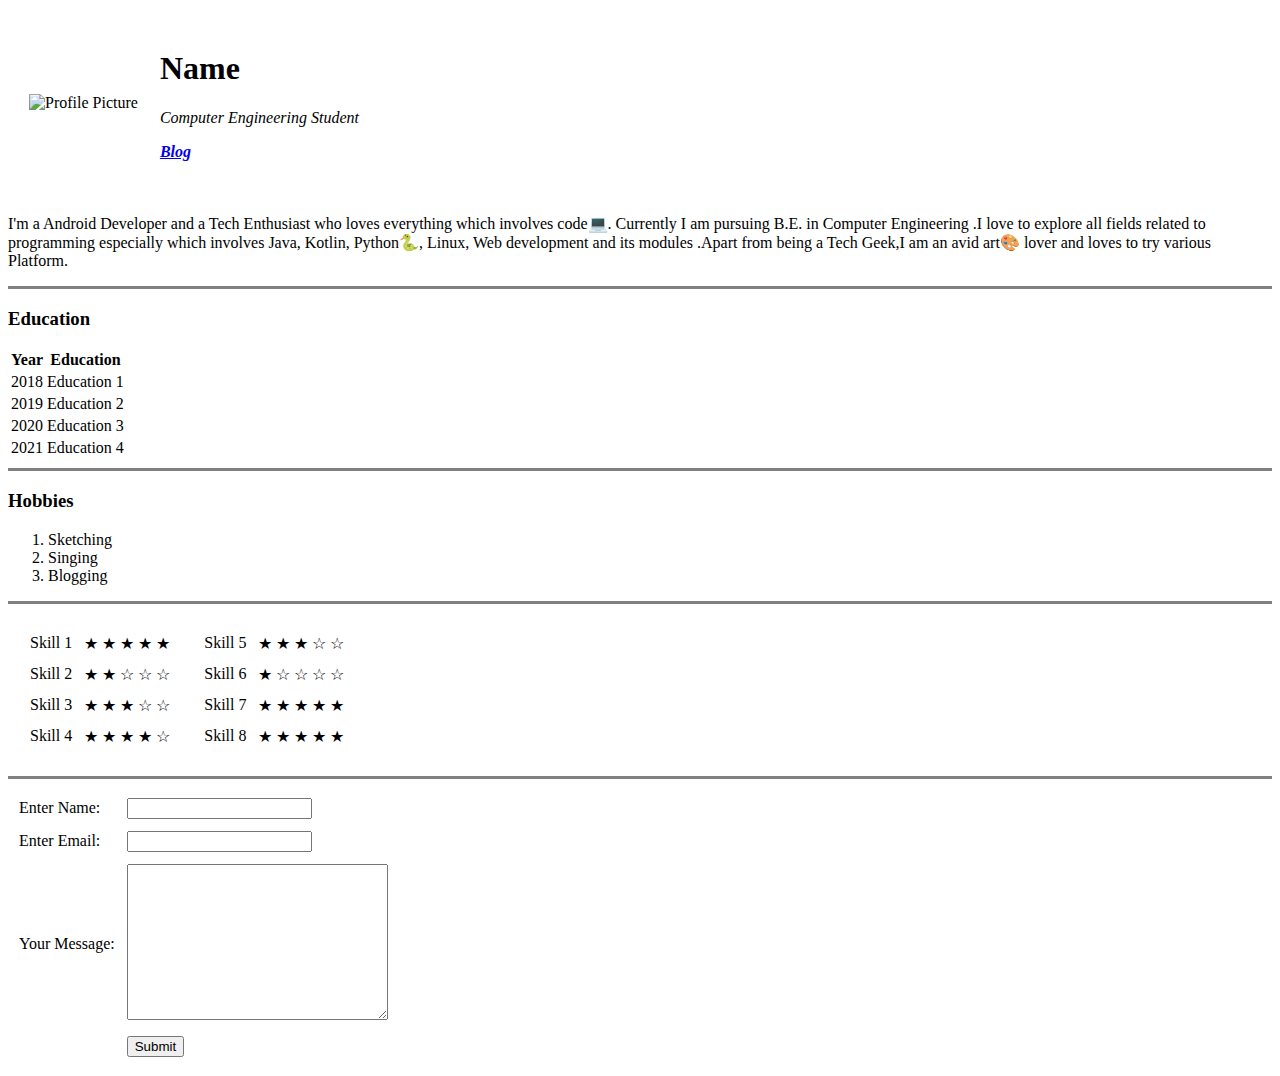
==== HTML - First Website/index.html @ c2198dfb "changelog: basic cv using html only" ====
<!DOCTYPE html>
<html lang="en">
  <head>
    <meta charset="UTF-8" />
    <meta http-equiv="X-UA-Compatible" content="IE=edge" />
    <meta name="viewport" content="width=device-width, initial-scale=1.0" />
    <title>Personal Website</title>
    <meta name="description" content="Portfolio" />
  </head>
  <body>
    <table cellspacing="20">
      <tr>
        <td>
          <img
            src="https://avatars.githubusercontent.com/u/68194471?v=4"
            width="200"
            alt="Profile Picture"
          />
        </td>
        <td>
          <h1>Name</h1>
          <p><em>Computer Engineering Student</em></p>
          <p>
            <em>
              <strong>
                <a href="https://animeshsagar.wordpress.com/"> Blog</a>
              </strong>
            </em>
          </p>
        </td>
      </tr>
    </table>

    <p>
      I'm a Android Developer and a Tech Enthusiast who loves everything which
      involves code💻. Currently I am pursuing B.E. in Computer Engineering .I
      love to explore all fields related to programming especially which
      involves Java, Kotlin, Python🐍, Linux, Web development and its modules
      .Apart from being a Tech Geek,I am an avid art🎨 lover and loves to try
      various Platform.
    </p>

    <hr size="3" noshade />

    <h3>Education</h3>
    <table>
      <thead>
        <tr>
          <th>Year</th>
          <th>Education</th>
        </tr>
      </thead>
      <tbody>
        <tr>
          <td>2018</td>
          <td>Education 1</td>
        </tr>
        <tr>
          <td>2019</td>
          <td>Education 2</td>
        </tr>
        <tr>
          <td>2020</td>
          <td>Education 3</td>
        </tr>
        <tr>
          <td>2021</td>
          <td>Education 4</td>
        </tr>
      </tbody>
    </table>

    <hr size="3" noshade />

    <h3>Hobbies</h3>
    <ol>
      <li>Sketching</li>
      <li>Singing</li>
      <li>Blogging</li>
    </ol>

    <hr size="3" noshade />

    <table cellspacing="10">
      <tbody>
        <tr>
          <td>
            <table cellspacing="10">
              <tbody>
                <tr>
                  <td>Skill 1</td>
                  <td>&#9733; &#9733; &#9733; &#9733; &#9733;</td>
                </tr>

                <tr>
                  <td>Skill 2</td>
                  <td>&#9733; &#9733; &#9734; &#9734; &#9734;</td>
                </tr>

                <tr>
                  <td>Skill 3</td>
                  <td>&#9733; &#9733; &#9733; &#9734; &#9734;</td>
                </tr>

                <tr>
                  <td>Skill 4</td>
                  <td>&#9733; &#9733; &#9733; &#9733; &#9734;</td>
                </tr>
              </tbody>
            </table>
          </td>
          <td>
            <table cellspacing="10">
              <tbody>
                <tr>
                  <td>Skill 5</td>
                  <td>&#9733; &#9733; &#9733; &#9734; &#9734;</td>
                </tr>

                <tr>
                  <td>Skill 6</td>
                  <td>&#9733; &#9734; &#9734; &#9734; &#9734;</td>
                </tr>

                <tr>
                  <td>Skill 7</td>
                  <td>&#9733; &#9733; &#9733; &#9733; &#9733;</td>
                </tr>

                <tr>
                  <td>Skill 8</td>
                  <td>&#9733; &#9733; &#9733; &#9733; &#9733;</td>
                </tr>
              </tbody>
            </table>
          </td>
        </tr>
      </tbody>
    </table>

    <hr size="3" noshade />

    <form action="mailto:xyz@gmail.com" method="POST" enctype="text/plain">
      <table cellspacing="10">
        <tbody>
          <tr>
            <td><label for="nameinput">Enter Name: </label></td>
            <td><input id="nameinput" type="text" name="Name" /></td>
          </tr>

          <tr>
            <td><label for="passwordinput">Enter Email: </label></td>
            <td><input id="passwordinput" type="email" name="Email" /></td>
          </tr>

          <tr>
            <td><label for="messageInput">Your Message: </label></td>
            <td>
              <textarea
                name="Message"
                id="messageInput"
                cols="30"
                rows="10"
              ></textarea>
            </td>
          </tr>

          <tr>
            <td></td>
            <td><input type="submit" /></td>
          </tr>
        </tbody>
      </table>
    </form>
  </body>
</html>
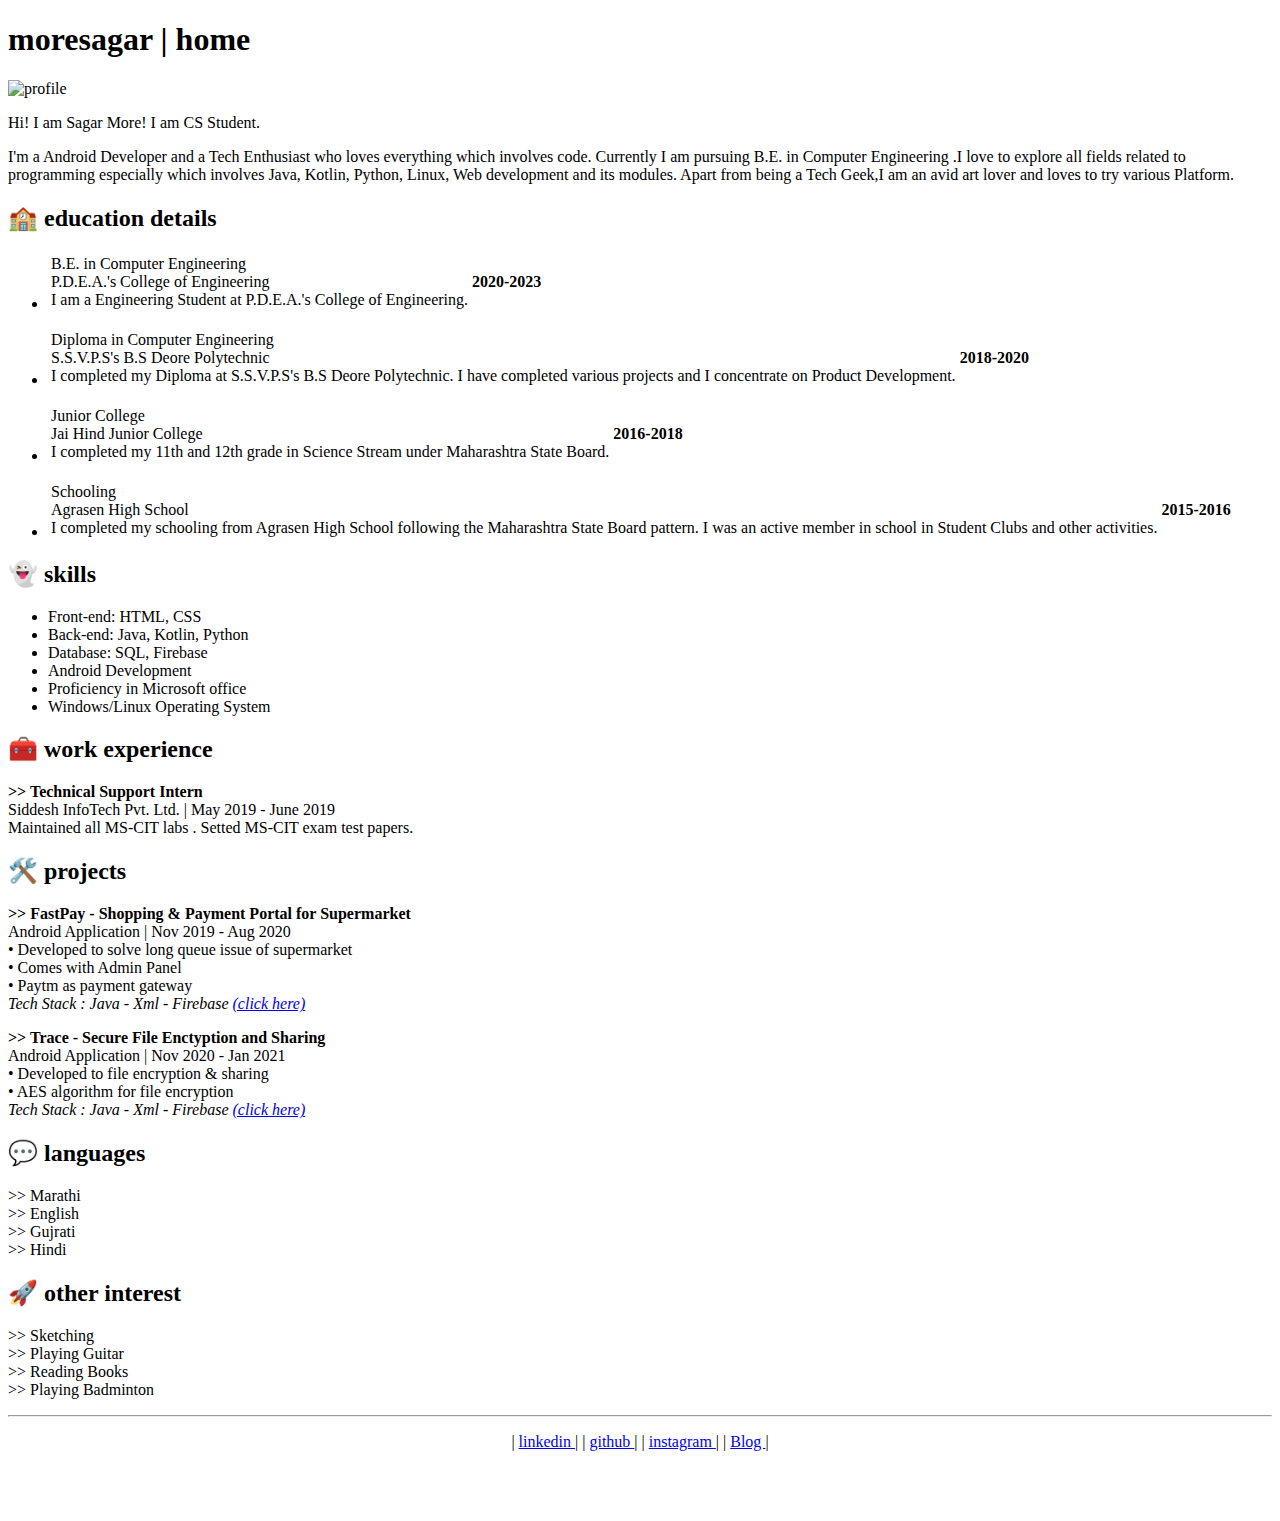
==== commit 714f1a25: "changelog: completed" ====
--- a/HTML - First Website/index.html
+++ b/HTML - First Website/index.html
@@ -1,176 +1,361 @@
 <!DOCTYPE html>
 <html lang="en">
-  <head>
-    <meta charset="UTF-8" />
-    <meta http-equiv="X-UA-Compatible" content="IE=edge" />
-    <meta name="viewport" content="width=device-width, initial-scale=1.0" />
-    <title>Personal Website</title>
-    <meta name="description" content="Portfolio" />
-  </head>
-  <body>
-    <table cellspacing="20">
-      <tr>
-        <td>
-          <img
-            src="https://avatars.githubusercontent.com/u/68194471?v=4"
-            width="200"
-            alt="Profile Picture"
-          />
-        </td>
-        <td>
-          <h1>Name</h1>
-          <p><em>Computer Engineering Student</em></p>
-          <p>
-            <em>
-              <strong>
-                <a href="https://animeshsagar.wordpress.com/"> Blog</a>
-              </strong>
-            </em>
-          </p>
-        </td>
-      </tr>
-    </table>
-
-    <p>
-      I'm a Android Developer and a Tech Enthusiast who loves everything which
-      involves code💻. Currently I am pursuing B.E. in Computer Engineering .I
-      love to explore all fields related to programming especially which
-      involves Java, Kotlin, Python🐍, Linux, Web development and its modules
-      .Apart from being a Tech Geek,I am an avid art🎨 lover and loves to try
-      various Platform.
-    </p>
-
-    <hr size="3" noshade />
-
-    <h3>Education</h3>
-    <table>
-      <thead>
-        <tr>
-          <th>Year</th>
-          <th>Education</th>
-        </tr>
-      </thead>
-      <tbody>
-        <tr>
-          <td>2018</td>
-          <td>Education 1</td>
-        </tr>
-        <tr>
-          <td>2019</td>
-          <td>Education 2</td>
-        </tr>
-        <tr>
-          <td>2020</td>
-          <td>Education 3</td>
-        </tr>
-        <tr>
-          <td>2021</td>
-          <td>Education 4</td>
-        </tr>
-      </tbody>
-    </table>
-
-    <hr size="3" noshade />
-
-    <h3>Hobbies</h3>
-    <ol>
-      <li>Sketching</li>
-      <li>Singing</li>
-      <li>Blogging</li>
-    </ol>
-
-    <hr size="3" noshade />
-
-    <table cellspacing="10">
-      <tbody>
-        <tr>
-          <td>
-            <table cellspacing="10">
-              <tbody>
-                <tr>
-                  <td>Skill 1</td>
-                  <td>&#9733; &#9733; &#9733; &#9733; &#9733;</td>
-                </tr>
-
-                <tr>
-                  <td>Skill 2</td>
-                  <td>&#9733; &#9733; &#9734; &#9734; &#9734;</td>
-                </tr>
-
-                <tr>
-                  <td>Skill 3</td>
-                  <td>&#9733; &#9733; &#9733; &#9734; &#9734;</td>
-                </tr>
-
-                <tr>
-                  <td>Skill 4</td>
-                  <td>&#9733; &#9733; &#9733; &#9733; &#9734;</td>
-                </tr>
-              </tbody>
-            </table>
-          </td>
-          <td>
-            <table cellspacing="10">
-              <tbody>
-                <tr>
-                  <td>Skill 5</td>
-                  <td>&#9733; &#9733; &#9733; &#9734; &#9734;</td>
-                </tr>
-
-                <tr>
-                  <td>Skill 6</td>
-                  <td>&#9733; &#9734; &#9734; &#9734; &#9734;</td>
-                </tr>
-
-                <tr>
-                  <td>Skill 7</td>
-                  <td>&#9733; &#9733; &#9733; &#9733; &#9733;</td>
-                </tr>
-
-                <tr>
-                  <td>Skill 8</td>
-                  <td>&#9733; &#9733; &#9733; &#9733; &#9733;</td>
-                </tr>
-              </tbody>
-            </table>
-          </td>
-        </tr>
-      </tbody>
-    </table>
-
-    <hr size="3" noshade />
-
-    <form action="mailto:xyz@gmail.com" method="POST" enctype="text/plain">
-      <table cellspacing="10">
-        <tbody>
-          <tr>
-            <td><label for="nameinput">Enter Name: </label></td>
-            <td><input id="nameinput" type="text" name="Name" /></td>
-          </tr>
-
-          <tr>
-            <td><label for="passwordinput">Enter Email: </label></td>
-            <td><input id="passwordinput" type="email" name="Email" /></td>
-          </tr>
-
-          <tr>
-            <td><label for="messageInput">Your Message: </label></td>
-            <td>
-              <textarea
-                name="Message"
-                id="messageInput"
-                cols="30"
-                rows="10"
-              ></textarea>
-            </td>
-          </tr>
-
-          <tr>
-            <td></td>
-            <td><input type="submit" /></td>
-          </tr>
-        </tbody>
-      </table>
-    </form>
-  </body>
-</html>
+
+    <head>
+        <meta charset="UTF-8" />
+        <style>
+            @font-face {
+                font-family: Montserrat;
+                font-style: normal;
+                font-display: swap;
+                font-weight: 100;
+                src: local("Montserrat Thin "), local("Montserrat-Thin"), url(static/montserrat-latin-100-50d279861fb3cbfed809eae6ed8b9ac9.woff2) format("woff2"), url(static/montserrat-latin-100-5e334eff013f12fbb8ed72c2a253f119.woff) format("woff")
+            }
+
+            @font-face {
+                font-family: Montserrat;
+                font-style: italic;
+                font-display: swap;
+                font-weight: 100;
+                src: local("Montserrat Thin italic"), local("Montserrat-Thinitalic"), url(static/montserrat-latin-100italic-8c0705336558194799a8729840d7ed9d.woff2) format("woff2"), url(static/montserrat-latin-100italic-03e19243272affe738654a157625ec26.woff) format("woff")
+            }
+
+            @font-face {
+                font-family: Montserrat;
+                font-style: normal;
+                font-display: swap;
+                font-weight: 200;
+                src: local("Montserrat Extra Light "), local("Montserrat-Extra Light"), url(static/montserrat-latin-200-4343d3d91a9446226e7a8bbb024111ad.woff2) format("woff2"), url(static/montserrat-latin-200-f2022ecd65a0703ec3edcb7641709a75.woff) format("woff")
+            }
+
+            @font-face {
+                font-family: Montserrat;
+                font-style: italic;
+                font-display: swap;
+                font-weight: 200;
+                src: local("Montserrat Extra Light italic"), local("Montserrat-Extra Lightitalic"), url(static/montserrat-latin-200italic-116c4c4b14ef76b0555da09854512022.woff2) format("woff2"), url(static/montserrat-latin-200italic-89614a6008fc5c60739012463d0ee7e6.woff) format("woff")
+            }
+
+            @font-face {
+                font-family: Montserrat;
+                font-style: normal;
+                font-display: swap;
+                font-weight: 300;
+                src: local("Montserrat Light "), local("Montserrat-Light"), url(static/montserrat-latin-300-d2ad295b60682a6537c358e06ea80c61.woff2) format("woff2"), url(static/montserrat-latin-300-3a371ee0d175f5c2b15ce1d6b981dc4e.woff) format("woff")
+            }
+
+            @font-face {
+                font-family: Montserrat;
+                font-style: italic;
+                font-display: swap;
+                font-weight: 300;
+                src: local("Montserrat Light italic"), local("Montserrat-Lightitalic"), url(static/montserrat-latin-300italic-f6b6bf2431003f8142e800f9df157989.woff2) format("woff2"), url(static/montserrat-latin-300italic-16521668f5f238098329cdd7d27c391e.woff) format("woff")
+            }
+
+            @font-face {
+                font-family: Montserrat;
+                font-style: normal;
+                font-display: swap;
+                font-weight: 400;
+                src: local("Montserrat Regular "), local("Montserrat-Regular"), url(static/montserrat-latin-400-240a84447b78da0920fcb07e378f2c5f.woff2) format("woff2"), url(static/montserrat-latin-400-b20cc131034316b1c85d0498fb9ed5c5.woff) format("woff")
+            }
+
+            @font-face {
+                font-family: Montserrat;
+                font-style: italic;
+                font-display: swap;
+                font-weight: 400;
+                src: local("Montserrat Regular italic"), local("Montserrat-Regularitalic"), url(static/montserrat-latin-400italic-86172bb829de6be08b92512096b6aca6.woff2) format("woff2"), url(static/montserrat-latin-400italic-9405e78785a55cf0e4ea7669d4616ea9.woff) format("woff")
+            }
+
+            @font-face {
+                font-family: Montserrat;
+                font-style: normal;
+                font-display: swap;
+                font-weight: 500;
+                src: local("Montserrat Medium "), local("Montserrat-Medium"), url(static/montserrat-latin-500-fb8d6b71dbe8d9294be43082936f649e.woff2) format("woff2"), url(static/montserrat-latin-500-50825d47af7ae47e055018eb689c6c99.woff) format("woff")
+            }
+
+            @font-face {
+                font-family: Montserrat;
+                font-style: italic;
+                font-display: swap;
+                font-weight: 500;
+                src: local("Montserrat Medium italic"), local("Montserrat-Mediumitalic"), url(static/montserrat-latin-500italic-c0a555a4f8e997385a3eebbd4da0b9ee.woff2) format("woff2"), url(static/montserrat-latin-500italic-635de59c4be86285b1f70068c95b9816.woff) format("woff")
+            }
+
+            @font-face {
+                font-family: Montserrat;
+                font-style: normal;
+                font-display: swap;
+                font-weight: 600;
+                src: local("Montserrat SemiBold "), local("Montserrat-SemiBold"), url(static/montserrat-latin-600-d5615136a08cfee70deb4be1ee1651df.woff2) format("woff2"), url(static/montserrat-latin-600-f300da4fb4fe00e23915f62b2c643681.woff) format("woff")
+            }
+
+            @font-face {
+                font-family: Montserrat;
+                font-style: italic;
+                font-display: swap;
+                font-weight: 600;
+                src: local("Montserrat SemiBold italic"), local("Montserrat-SemiBolditalic"), url(static/montserrat-latin-600italic-10f29d139edacde92df63374c5672568.woff2) format("woff2"), url(static/montserrat-latin-600italic-2bc37d86a4ba12ce526c4af904a9946e.woff) format("woff")
+            }
+
+            @font-face {
+                font-family: Montserrat;
+                font-style: normal;
+                font-display: swap;
+                font-weight: 700;
+                src: local("Montserrat Bold "), local("Montserrat-Bold"), url(static/montserrat-latin-700-7d77e1f03eefc452dab14d7f89080083.woff2) format("woff2"), url(static/montserrat-latin-700-81826529772e52f0f14a4c73c2f2c7f1.woff) format("woff")
+            }
+
+            @font-face {
+                font-family: Montserrat;
+                font-style: italic;
+                font-display: swap;
+                font-weight: 700;
+                src: local("Montserrat Bold italic"), local("Montserrat-Bolditalic"), url(static/montserrat-latin-700italic-1dd2b53f1567a29e0505de9b27c4352c.woff2) format("woff2"), url(static/montserrat-latin-700italic-c162d257f5e9f9b108a96a604cfb2132.woff) format("woff")
+            }
+
+            @font-face {
+                font-family: Montserrat;
+                font-style: normal;
+                font-display: swap;
+                font-weight: 800;
+                src: local("Montserrat ExtraBold "), local("Montserrat-ExtraBold"), url(static/montserrat-latin-800-d4e7bf86bbd8e5f43ca73fa831218648.woff2) format("woff2"), url(static/montserrat-latin-800-895aadbff357be35ac8dd107c7975ee7.woff) format("woff")
+            }
+
+            @font-face {
+                font-family: Montserrat;
+                font-style: italic;
+                font-display: swap;
+                font-weight: 800;
+                src: local("Montserrat ExtraBold italic"), local("Montserrat-ExtraBolditalic"), url(static/montserrat-latin-800italic-fc0cbe442f7b3733c91e982e825c4daa.woff2) format("woff2"), url(static/montserrat-latin-800italic-b3362875067300abedb7a8fb97903258.woff) format("woff")
+            }
+
+            @font-face {
+                font-family: Montserrat;
+                font-style: normal;
+                font-display: swap;
+                font-weight: 900;
+                src: local("Montserrat Black "), local("Montserrat-Black"), url(static/montserrat-latin-900-c8bdd772c0d1347720ff7e3fb72719f3.woff2) format("woff2"), url(static/montserrat-latin-900-1b99ef78e627dd9bbd0ca4b5c0789547.woff) format("woff")
+            }
+
+            @font-face {
+                font-family: Montserrat;
+                font-style: italic;
+                font-display: swap;
+                font-weight: 900;
+                src: local("Montserrat Black italic"), local("Montserrat-Blackitalic"), url(static/montserrat-latin-900italic-cb72c1f90f66c124fb897a75bec64c78.woff2) format("woff2"), url(static/montserrat-latin-900italic-b78bb9f8ecec6c5a924c873f1818095f.woff) format("woff")
+            }
+
+            @font-face {
+                font-family: Merriweather;
+                font-style: normal;
+                font-display: swap;
+                font-weight: 300;
+                src: local("Merriweather Light "), local("Merriweather-Light"), url(static/merriweather-latin-300-f015f1e9a46a3b9db4fd64564dacece4.woff2) format("woff2"), url(static/merriweather-latin-300-92dfe81b725c342d31d962da975c07a6.woff) format("woff")
+            }
+
+            @font-face {
+                font-family: Merriweather;
+                font-style: italic;
+                font-display: swap;
+                font-weight: 300;
+                src: local("Merriweather Light italic"), local("Merriweather-Lightitalic"), url(static/merriweather-latin-300italic-7fd86b32accf2df4403d1d4fa3a81502.woff2) format("woff2"), url(static/merriweather-latin-300italic-878b76f59d5ba58dd1652dc8d2a0f4f9.woff) format("woff")
+            }
+
+            @font-face {
+                font-family: Merriweather;
+                font-style: normal;
+                font-display: swap;
+                font-weight: 400;
+                src: local("Merriweather Regular "), local("Merriweather-Regular"), url(static/merriweather-latin-400-12dbf4c00ae43698f278b099e4b0ec9e.woff2) format("woff2"), url(static/merriweather-latin-400-1fffad22b085a877995812dbf1d9ac08.woff) format("woff")
+            }
+
+            @font-face {
+                font-family: Merriweather;
+                font-style: italic;
+                font-display: swap;
+                font-weight: 400;
+                src: local("Merriweather Regular italic"), local("Merriweather-Regularitalic"), url(static/merriweather-latin-400italic-1e0d3e8121d88969bfb153c8f174b758.woff2) format("woff2"), url(static/merriweather-latin-400italic-de18d4c4e8e808a7248a185f866ff094.woff) format("woff")
+            }
+
+            @font-face {
+                font-family: Merriweather;
+                font-style: normal;
+                font-display: swap;
+                font-weight: 700;
+                src: local("Merriweather Bold "), local("Merriweather-Bold"), url(static/merriweather-latin-700-dc8fec81a125fc63856587e6683da73b.woff2) format("woff2"), url(static/merriweather-latin-700-d7d2ed8e58f303392cc3fc00ba3a9186.woff) format("woff")
+            }
+
+            @font-face {
+                font-family: Merriweather;
+                font-style: italic;
+                font-display: swap;
+                font-weight: 700;
+                src: local("Merriweather Bold italic"), local("Merriweather-Bolditalic"), url(static/merriweather-latin-700italic-b7b7e5da4d7be8c12bd5a6c809edc8fc.woff2) format("woff2"), url(static/merriweather-latin-700italic-6210a5fc1c54ca85a5d82aa85d7a9b5c.woff) format("woff")
+            }
+
+            @font-face {
+                font-family: Merriweather;
+                font-style: normal;
+                font-display: swap;
+                font-weight: 900;
+                src: local("Merriweather Black "), local("Merriweather-Black"), url(static/merriweather-latin-900-43f870d543dd89fbeb66d417c0d97276.woff2) format("woff2"), url(static/merriweather-latin-900-8f3806df74937c7b8b53f24ae1e725d1.woff) format("woff")
+            }
+
+            @font-face {
+                font-family: Merriweather;
+                font-style: italic;
+                font-display: swap;
+                font-weight: 900;
+                src: local("Merriweather Black italic"), local("Merriweather-Blackitalic"), url(static/merriweather-latin-900italic-168c1ab28ed0e4e7d654334def288bc1.woff2) format("woff2"), url(static/merriweather-latin-900italic-ae7778f01871e35ee142ef207b313b34.woff) format("woff")
+            }
+        </style>
+        <meta http-equiv="X-UA-Compatible" content="IE=edge" />
+        <link rel="shortcut icon" href="images/profile.png" />
+        <meta name="viewport" content="width=device-width, initial-scale=1.0" />
+        <meta name="theme-color" content="#663399" />
+        <title data-react-helmet="true">home | moresagar.com</title>
+        <meta data-react-helmet="true" name="description" content="android developer" />
+        <meta data-react-helmet="true" property="og:title" content="home" />
+        <meta data-react-helmet="true" property="og:description" content="android developer" />
+        <meta data-react-helmet="true" property="og:type" content="website" />
+        <meta data-react-helmet="true" name="keywords"
+            content="moresagar, sagarmore , portfolio, android, java, kotlin" />
+        <link rel="stylesheet" href="css/styles.css" />
+    </head>
+
+    <body>
+        <div style="outline:none" tabindex="-1" role="group">
+            <div id="skeleton">
+                <h1>moresagar | home</h1>
+                <img src="images/profile.png" width="20%" alt="profile">
+                <p>Hi! I am Sagar More! I am CS Student.</p>
+                <p> I'm a Android Developer and a Tech Enthusiast who loves everything which involves code. Currently I
+                    am pursuing B.E. in Computer Engineering .I love to explore all fields related to programming
+                    especially which involves Java, Kotlin, Python, Linux, Web development and its modules. Apart from
+                    being a Tech Geek,I am an avid art lover and loves to try various Platform. </p>
+                <h2>🏫 education details</h2>
+                <ul>
+                    <li>
+                        <p>
+                        <table>
+                            <tr>
+                                <td id="education"> B.E. in Computer Engineering <div id="clg"> P.D.E.A.'s College of
+                                        Engineering </div>
+                                    <div id="clg-about"> I am a Engineering Student at P.D.E.A.'s College of
+                                        Engineering. </div>
+                                </td>
+                                <td id="year-label">
+                                    <strong>2020-2023</strong>
+                                </td>
+                            </tr>
+                        </table>
+                        </p>
+                    </li>
+                    <li>
+                        <p>
+                        <table>
+                            <tr>
+                                <td id="education"> Diploma in Computer Engineering <div id="clg"> S.S.V.P.S's B.S Deore
+                                        Polytechnic </div>
+                                    <div id="clg-about"> I completed my Diploma at S.S.V.P.S's B.S Deore Polytechnic. I
+                                        have completed various projects and I concentrate on Product Development. </div>
+                                </td>
+                                <td id="year-label">
+                                    <strong>2018-2020</strong>
+                                </td>
+                            </tr>
+                        </table>
+                        </p>
+                    </li>
+                    <li>
+                        <p>
+                        <table>
+                            <tr>
+                                <td id="education"> Junior College <div id="clg"> Jai Hind Junior College </div>
+                                    <div id="clg-about"> I completed my 11th and 12th grade in Science Stream under
+                                        Maharashtra State Board. </div>
+                                </td>
+                                <td id="year-label">
+                                    <strong>2016-2018</strong>
+                                </td>
+                            </tr>
+                        </table>
+                        </p>
+                    </li>
+                    <li>
+                        <p>
+                        <table>
+                            <tr>
+                                <td id="education"> Schooling <div id="clg"> Agrasen High School </div>
+                                    <div id="clg-about"> I completed my schooling from Agrasen High School following the
+                                        Maharashtra State Board pattern. I was an active member in school in Student
+                                        Clubs and other activities. </div>
+                                </td>
+                                <td id="year-label">
+                                    <strong>2015-2016</strong>
+                                </td>
+                            </tr>
+                        </table>
+                        </p>
+                    </li>
+                </ul>
+                <h2>👻 skills</h2>
+                <p>
+                <ul>
+                    <li>Front-end: HTML, CSS</li>
+                    <li>Back-end: Java, Kotlin, Python</li>
+                    <li>Database: SQL, Firebase</li>
+                    <li>Android Development</li>
+                    <li>Proficiency in Microsoft office</li>
+                    <li>Windows/Linux Operating System</li>
+                </ul>
+                </p>
+                <h2>🧰 work experience</h2>
+                <p><strong>>> Technical Support Intern</strong>
+                    <br> Siddesh InfoTech Pvt. Ltd. | May 2019 - June 2019 <br> Maintained all MS-CIT labs . Setted
+                    MS-CIT exam test papers.
+                </p>
+                <h2>🛠️ projects</h2>
+                <p>
+                    <strong>>> FastPay - Shopping & Payment Portal for Supermarket</strong>
+                    <br> Android Application | Nov 2019 - Aug 2020 <br> &bull; Developed to solve long queue issue of
+                    supermarket <br> &bull; Comes with Admin Panel <br> &bull; Paytm as payment gateway <br>
+                    <em>Tech Stack : Java - Xml - Firebase <a target="_blank"
+                            href="https://github.com/animsh/FastPay">(click here)</a></em>
+                </p>
+                <p>
+                    <strong>>> Trace - Secure File Enctyption and Sharing</strong>
+                    <br> Android Application | Nov 2020 - Jan 2021 <br> &bull; Developed to file encryption & sharing
+                    <br> &bull; AES algorithm for file encryption <br>
+                    <em>Tech Stack : Java - Xml - Firebase <a target="_blank"
+                            href="https://github.com/animsh/Trace">(click here)</a></em>
+                </p>
+                <h2>💬 languages</h2>
+                <p> >> Marathi <br> >> English <br> >> Gujrati <br> >> Hindi </p>
+                <h2>🚀 other interest</h2>
+                <p> >> Sketching <br> >> Playing Guitar <br> >> Reading Books <br> >> Playing Badminton </p>
+            </div>
+        </div>
+    </body>
+    <footer id="skeleton">
+        <hr />
+        <div>
+            <p>
+            <div style="margin-bottom:4.375rem;">
+                <div>
+                    <p style="text-align: center;">
+                        <span> | <a target="_blank" href="https://www.linkedin.com/in/animshmore/">linkedin </a> |
+                        </span>
+                        <span> | <a target="_blank" href="https://github.com/animsh">github </a> | </span>
+                        <span> | <a target="_blank" href="https://www.instagram.com/__animesh7__/">instagram </a> |
+                        </span>
+                        <span> | <a target="_blank" href="https://animeshsagar.wordpress.com/">Blog </a> | </span>
+                    </p>
+                </div>
+            </div>
+    </footer>
+
+</html>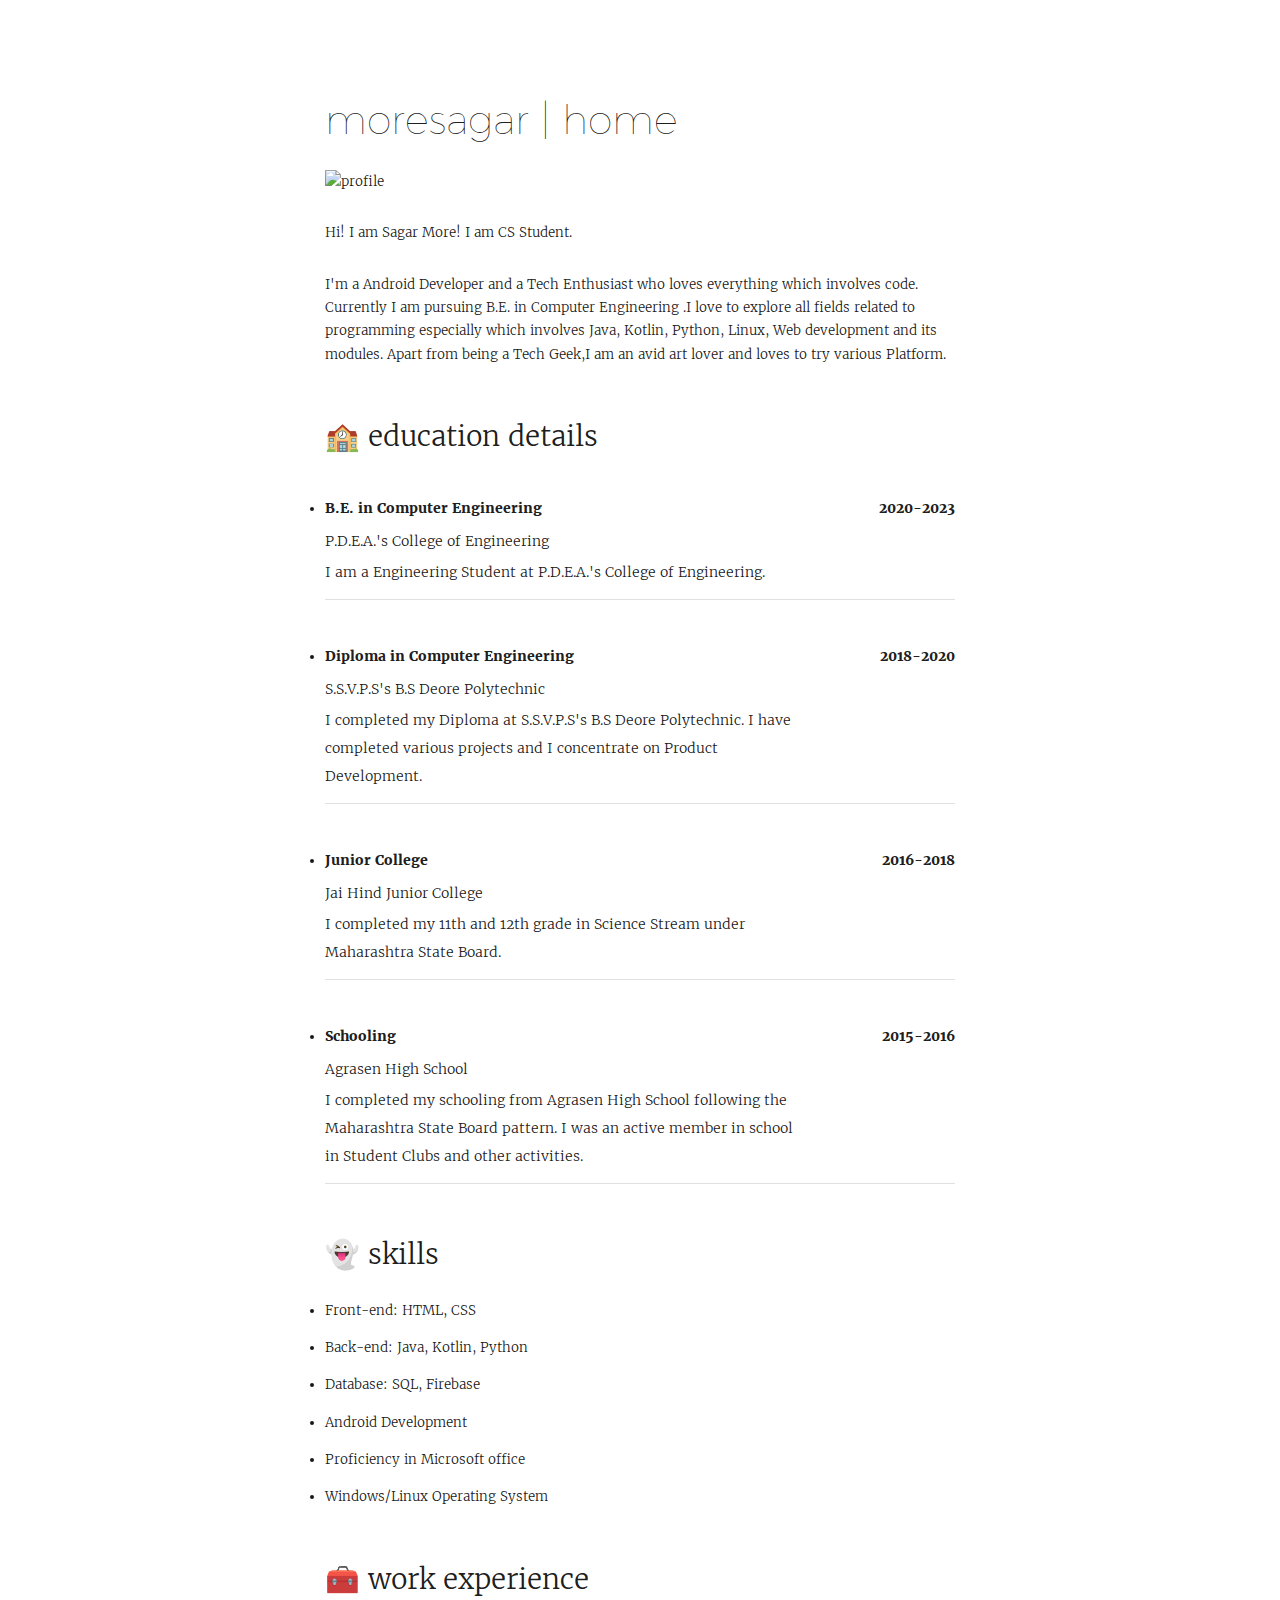
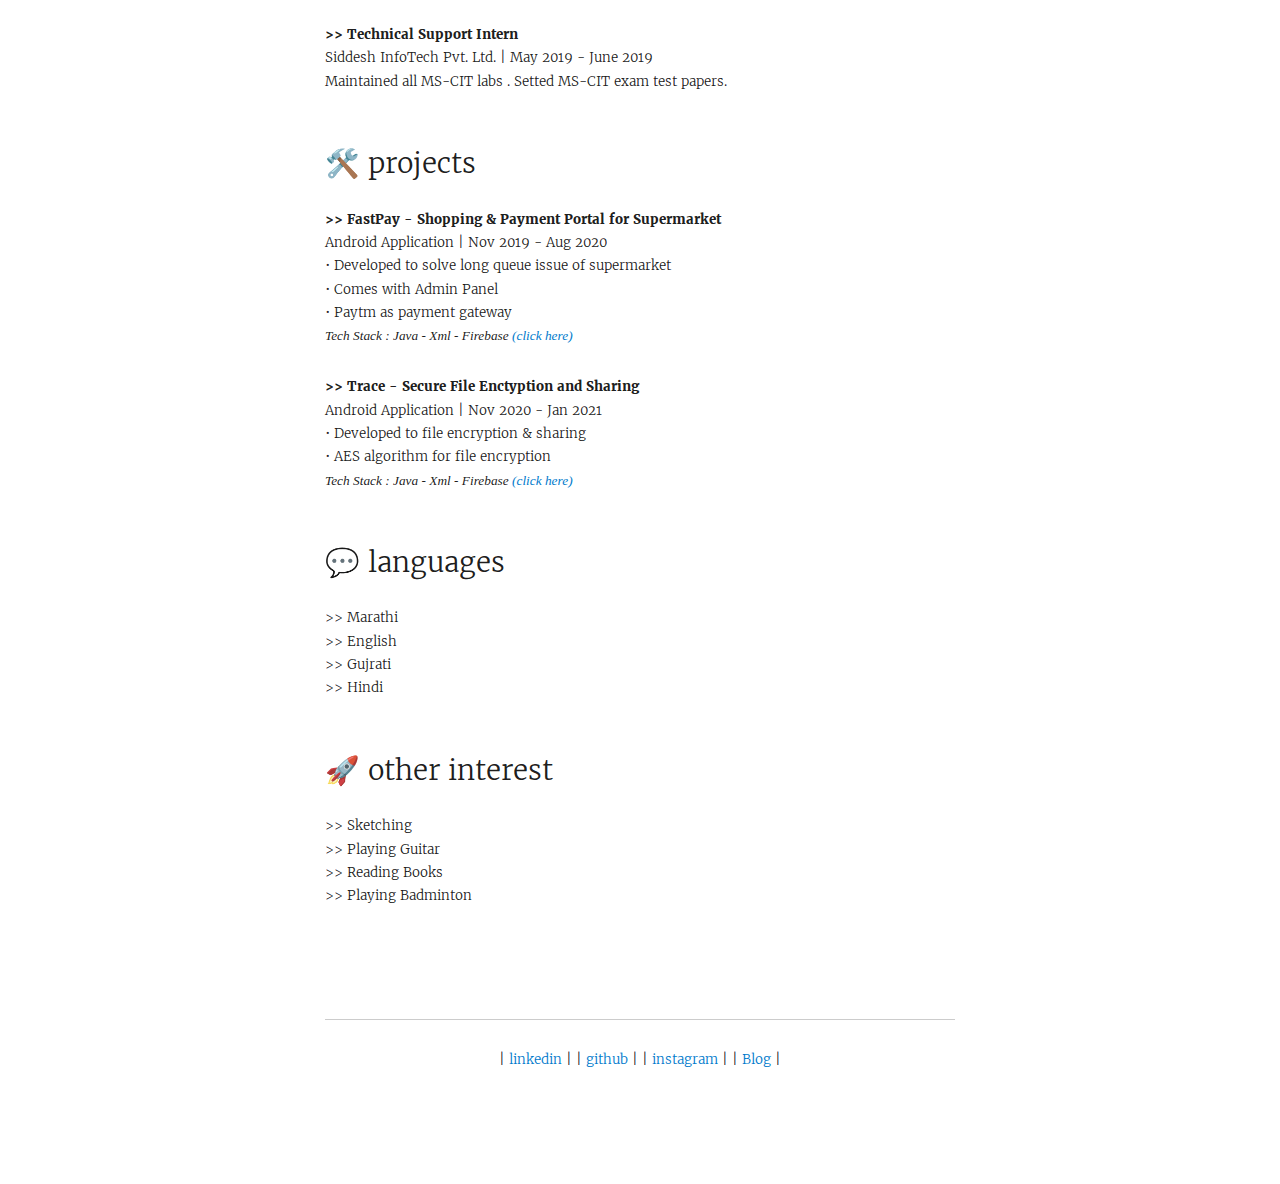
==== commit 500eb3ef: "changelog: HTML - First Website bug fixes" ====
--- a/HTML - First Website/index.html
+++ b/HTML - First Website/index.html
@@ -228,7 +228,7 @@
 
     <body>
         <div style="outline:none" tabindex="-1" role="group">
-            <div id="skeleton">
+            <div class="skeleton">
                 <h1>moresagar | home</h1>
                 <img src="images/profile.png" width="20%" alt="profile">
                 <p>Hi! I am Sagar More! I am CS Student.</p>
@@ -242,12 +242,12 @@
                         <p>
                         <table>
                             <tr>
-                                <td id="education"> B.E. in Computer Engineering <div id="clg"> P.D.E.A.'s College of
-                                        Engineering </div>
-                                    <div id="clg-about"> I am a Engineering Student at P.D.E.A.'s College of
+                                <td class="education"> <strong>B.E. in Computer Engineering</strong>
+                                    <div class="clg"> P.D.E.A.'s College of Engineering </div>
+                                    <div class="clg-about"> I am a Engineering Student at P.D.E.A.'s College of
                                         Engineering. </div>
                                 </td>
-                                <td id="year-label">
+                                <td class="year-label">
                                     <strong>2020-2023</strong>
                                 </td>
                             </tr>
@@ -258,12 +258,13 @@
                         <p>
                         <table>
                             <tr>
-                                <td id="education"> Diploma in Computer Engineering <div id="clg"> S.S.V.P.S's B.S Deore
-                                        Polytechnic </div>
-                                    <div id="clg-about"> I completed my Diploma at S.S.V.P.S's B.S Deore Polytechnic. I
-                                        have completed various projects and I concentrate on Product Development. </div>
-                                </td>
-                                <td id="year-label">
+                                <td class="education"> <strong>Diploma in Computer Engineering </strong>
+                                    <div class="clg"> S.S.V.P.S's B.S Deore Polytechnic </div>
+                                    <div class="clg-about"> I completed my Diploma at S.S.V.P.S's B.S Deore Polytechnic.
+                                        I have completed various projects and I concentrate on Product Development.
+                                    </div>
+                                </td>
+                                <td class="year-label">
                                     <strong>2018-2020</strong>
                                 </td>
                             </tr>
@@ -274,11 +275,12 @@
                         <p>
                         <table>
                             <tr>
-                                <td id="education"> Junior College <div id="clg"> Jai Hind Junior College </div>
-                                    <div id="clg-about"> I completed my 11th and 12th grade in Science Stream under
+                                <td class="education"> <strong>Junior College</strong>
+                                    <div class="clg"> Jai Hind Junior College </div>
+                                    <div class="clg-about"> I completed my 11th and 12th grade in Science Stream under
                                         Maharashtra State Board. </div>
                                 </td>
-                                <td id="year-label">
+                                <td class="year-label">
                                     <strong>2016-2018</strong>
                                 </td>
                             </tr>
@@ -289,12 +291,13 @@
                         <p>
                         <table>
                             <tr>
-                                <td id="education"> Schooling <div id="clg"> Agrasen High School </div>
-                                    <div id="clg-about"> I completed my schooling from Agrasen High School following the
-                                        Maharashtra State Board pattern. I was an active member in school in Student
+                                <td class="education"> <strong>Schooling</strong>
+                                    <div class="clg"> Agrasen High School </div>
+                                    <div class="clg-about"> I completed my schooling from Agrasen High School following
+                                        the Maharashtra State Board pattern. I was an active member in school in Student
                                         Clubs and other activities. </div>
                                 </td>
-                                <td id="year-label">
+                                <td class="year-label">
                                     <strong>2015-2016</strong>
                                 </td>
                             </tr>
@@ -340,7 +343,7 @@
             </div>
         </div>
     </body>
-    <footer id="skeleton">
+    <footer class="skeleton">
         <hr />
         <div>
             <p>
--- a/HTML - First Website/css/styles.css
+++ b/HTML - First Website/css/styles.css
@@ -0,0 +1,777 @@
+.skeleton {
+  margin-left: auto;
+  margin-right: auto;
+  max-width: 42rem;
+  padding: 2.625rem 1.3125rem;
+}
+
+.education {
+  vertical-align: text-top;
+  width: 80%;
+  font-size: 14px;
+}
+
+.clg {
+  margin-top: 0.3rem;
+}
+
+.clg-about {
+  margin-top: 0.2rem;
+}
+
+.year-label {
+  text-align-last: right;
+  width: 20%;
+  vertical-align: top;
+  font-size: 14px;
+}
+
+html {
+  font-family: sans-serif;
+  -ms-text-size-adjust: 100%;
+  -webkit-text-size-adjust: 100%;
+}
+
+body {
+  margin: 0;
+}
+
+article,
+aside,
+details,
+figcaption,
+figure,
+footer,
+header,
+main,
+menu,
+nav,
+section,
+summary {
+  display: block;
+}
+
+audio,
+canvas,
+progress,
+video {
+  display: inline-block;
+}
+
+audio:not([controls]) {
+  display: none;
+  height: 0;
+}
+
+progress {
+  vertical-align: baseline;
+}
+
+[hidden],
+template {
+  display: none;
+}
+
+a {
+  background-color: transparent;
+  -webkit-text-decoration-skip: objects;
+}
+
+a:active,
+a:hover {
+  outline-width: 0;
+}
+
+abbr[title] {
+  border-bottom: none;
+  text-decoration: underline;
+  text-decoration: underline dotted;
+}
+
+b,
+strong {
+  font-weight: inherit;
+  font-weight: bolder;
+}
+
+dfn {
+  font-style: italic;
+}
+
+h1 {
+  font-size: 2em;
+  margin: 0.67em 0;
+}
+
+mark {
+  background-color: #ff0;
+  color: #000;
+}
+
+small {
+  font-size: 80%;
+}
+
+sub,
+sup {
+  font-size: 75%;
+  line-height: 0;
+  position: relative;
+  vertical-align: baseline;
+}
+
+sub {
+  bottom: -0.25em;
+}
+
+sup {
+  top: -0.5em;
+}
+
+img {
+  border-style: none;
+}
+
+svg:not(:root) {
+  overflow: hidden;
+}
+
+code,
+kbd,
+pre,
+samp {
+  font-family: monospace, monospace;
+  font-size: 1em;
+}
+
+figure {
+  margin: 1em 40px;
+}
+
+hr {
+  box-sizing: content-box;
+  height: 0;
+  overflow: visible;
+}
+
+button,
+input,
+optgroup,
+select,
+textarea {
+  font: inherit;
+  margin: 0;
+}
+
+optgroup {
+  font-weight: 700;
+}
+
+button,
+input {
+  overflow: visible;
+}
+
+button,
+select {
+  text-transform: none;
+}
+
+[type="reset"],
+[type="submit"],
+button,
+html [type="button"] {
+  -webkit-appearance: button;
+}
+
+[type="button"]::-moz-focus-inner,
+[type="reset"]::-moz-focus-inner,
+[type="submit"]::-moz-focus-inner,
+button::-moz-focus-inner {
+  border-style: none;
+  padding: 0;
+}
+
+[type="button"]:-moz-focusring,
+[type="reset"]:-moz-focusring,
+[type="submit"]:-moz-focusring,
+button:-moz-focusring {
+  outline: 1px dotted ButtonText;
+}
+
+fieldset {
+  border: 1px solid silver;
+  margin: 0 2px;
+  padding: 0.35em 0.625em 0.75em;
+}
+
+legend {
+  box-sizing: border-box;
+  color: inherit;
+  display: table;
+  max-width: 100%;
+  padding: 0;
+  white-space: normal;
+}
+
+textarea {
+  overflow: auto;
+}
+
+[type="checkbox"],
+[type="radio"] {
+  box-sizing: border-box;
+  padding: 0;
+}
+
+[type="number"]::-webkit-inner-spin-button,
+[type="number"]::-webkit-outer-spin-button {
+  height: auto;
+}
+
+[type="search"] {
+  -webkit-appearance: textfield;
+  outline-offset: -2px;
+}
+
+[type="search"]::-webkit-search-cancel-button,
+[type="search"]::-webkit-search-decoration {
+  -webkit-appearance: none;
+}
+
+::-webkit-input-placeholder {
+  color: inherit;
+  opacity: 0.54;
+}
+
+::-webkit-file-upload-button {
+  -webkit-appearance: button;
+  font: inherit;
+}
+
+html {
+  font: 100%/1.75 "Merriweather", "Georgia", serif;
+  box-sizing: border-box;
+  overflow-y: scroll;
+}
+
+* {
+  box-sizing: inherit;
+}
+
+*:before {
+  box-sizing: inherit;
+}
+
+*:after {
+  box-sizing: inherit;
+}
+
+body {
+  color: hsla(0, 0%, 0%, 0.9);
+  font-family: "Merriweather", "Georgia", serif;
+  font-weight: 200;
+  word-wrap: break-word;
+  font-kerning: normal;
+  -moz-font-feature-settings: "kern", "liga", "clig", "calt";
+  -ms-font-feature-settings: "kern", "liga", "clig", "calt";
+  -webkit-font-feature-settings: "kern", "liga", "clig", "calt";
+  font-feature-settings: "kern", "liga", "clig", "calt";
+  font-size: smaller;
+}
+
+img {
+  max-width: 100%;
+  margin-left: 0;
+  margin-right: 0;
+  margin-top: 0;
+  padding-bottom: 0;
+  padding-left: 0;
+  padding-right: 0;
+  padding-top: 0;
+  margin-bottom: 1.75rem;
+}
+
+h1 {
+  margin-left: 0;
+  margin-right: 0;
+  margin-top: 0;
+  padding-bottom: 0;
+  padding-left: 0;
+  padding-right: 0;
+  padding-top: 0;
+  margin-bottom: 1.75rem;
+  color: inherit;
+  font-family: Montserrat, sans-serif;
+  font-weight: 100;
+  text-rendering: optimizeLegibility;
+  font-size: 2.5rem;
+  line-height: 1.1;
+}
+
+h2 {
+  margin-left: 0;
+  margin-right: 0;
+  margin-top: 0;
+  padding-bottom: 0;
+  padding-left: 0;
+  padding-right: 0;
+  padding-top: 0;
+  margin-bottom: 1.75rem;
+  color: inherit;
+  font-family: "Merriweather", "Georgia", serif;
+  font-weight: 200;
+  text-rendering: optimizeLegibility;
+  font-size: 1.73286rem;
+  line-height: 1.1;
+}
+
+h3 {
+  margin-left: 0;
+  margin-right: 0;
+  margin-top: 0;
+  padding-bottom: 0;
+  padding-left: 0;
+  padding-right: 0;
+  padding-top: 0;
+  margin-bottom: 1.75rem;
+  color: inherit;
+  font-family: "Merriweather", "Georgia", serif;
+  font-weight: 400;
+  text-rendering: optimizeLegibility;
+  font-size: 1.4427rem;
+  line-height: 1.1;
+}
+
+h4 {
+  margin-left: 0;
+  margin-right: 0;
+  margin-top: 0;
+  padding-bottom: 0;
+  padding-left: 0;
+  padding-right: 0;
+  padding-top: 0;
+  margin-bottom: 1.75rem;
+  color: inherit;
+  font-family: "Merriweather", "Georgia", serif;
+  font-weight: 900;
+  text-rendering: optimizeLegibility;
+  font-size: 1rem;
+  line-height: 1.1;
+  letter-spacing: 0.140625em;
+  text-transform: uppercase;
+}
+
+h5 {
+  margin-left: 0;
+  margin-right: 0;
+  margin-top: 0;
+  padding-bottom: 0;
+  padding-left: 0;
+  padding-right: 0;
+  padding-top: 0;
+  margin-bottom: 1.75rem;
+  color: inherit;
+  font-family: "Merriweather", "Georgia", serif;
+  font-weight: 900;
+  text-rendering: optimizeLegibility;
+  font-size: 0.83255rem;
+  line-height: 1.1;
+}
+
+h6 {
+  margin-left: 0;
+  margin-right: 0;
+  margin-top: 0;
+  padding-bottom: 0;
+  padding-left: 0;
+  padding-right: 0;
+  padding-top: 0;
+  margin-bottom: 1.75rem;
+  color: inherit;
+  font-family: "Merriweather", "Georgia", serif;
+  font-weight: 900;
+  text-rendering: optimizeLegibility;
+  font-size: 0.75966rem;
+  line-height: 1.1;
+  font-style: italic;
+}
+
+hgroup {
+  margin-left: 0;
+  margin-right: 0;
+  margin-top: 0;
+  padding-bottom: 0;
+  padding-left: 0;
+  padding-right: 0;
+  padding-top: 0;
+  margin-bottom: 1.75rem;
+}
+
+ul {
+  margin-left: 1.75rem;
+  margin-right: 0;
+  margin-top: 0;
+  padding-bottom: 0;
+  padding-left: 0;
+  padding-right: 0;
+  padding-top: 0;
+  margin-bottom: 1.75rem;
+  list-style-position: outside;
+  list-style-image: none;
+  list-style: disc;
+}
+
+ol {
+  margin-left: 1.75rem;
+  margin-right: 0;
+  margin-top: 0;
+  padding-bottom: 0;
+  padding-left: 0;
+  padding-right: 0;
+  padding-top: 0;
+  margin-bottom: 1.75rem;
+  list-style-position: outside;
+  list-style-image: none;
+}
+
+dl {
+  margin-left: 0;
+  margin-right: 0;
+  margin-top: 0;
+  padding-bottom: 0;
+  padding-left: 0;
+  padding-right: 0;
+  padding-top: 0;
+  margin-bottom: 1.75rem;
+}
+
+dd {
+  margin-left: 0;
+  margin-right: 0;
+  margin-top: 0;
+  padding-bottom: 0;
+  padding-left: 0;
+  padding-right: 0;
+  padding-top: 0;
+  margin-bottom: 1.75rem;
+}
+
+p {
+  margin-left: 0;
+  margin-right: 0;
+  margin-top: 0;
+  padding-bottom: 0;
+  padding-left: 0;
+  padding-right: 0;
+  padding-top: 0;
+  margin-bottom: 1.75rem;
+}
+
+figure {
+  margin-left: 0;
+  margin-right: 0;
+  margin-top: 0;
+  padding-bottom: 0;
+  padding-left: 0;
+  padding-right: 0;
+  padding-top: 0;
+  margin-bottom: 1.75rem;
+}
+
+pre {
+  margin-left: 0;
+  margin-right: 0;
+  margin-top: 0;
+  padding-bottom: 0;
+  padding-left: 0;
+  padding-right: 0;
+  padding-top: 0;
+  margin-bottom: 1.75rem;
+  font-size: 0.85rem;
+  line-height: 1.75rem;
+}
+
+table {
+  margin-left: 0;
+  margin-right: 0;
+  margin-top: 0;
+  padding-bottom: 0;
+  padding-left: 0;
+  padding-right: 0;
+  padding-top: 0;
+  margin-bottom: 1.75rem;
+  font-size: 1rem;
+  line-height: 1.75rem;
+  border-collapse: collapse;
+  width: 100%;
+}
+
+fieldset {
+  margin-left: 0;
+  margin-right: 0;
+  margin-top: 0;
+  padding-bottom: 0;
+  padding-left: 0;
+  padding-right: 0;
+  padding-top: 0;
+  margin-bottom: 1.75rem;
+}
+
+blockquote {
+  margin-left: -1.75rem;
+  margin-right: 1.75rem;
+  margin-top: 0;
+  padding-bottom: 0;
+  padding-left: 1.42188rem;
+  padding-right: 0;
+  padding-top: 0;
+  margin-bottom: 1.75rem;
+  font-size: 1.20112rem;
+  line-height: 1.75rem;
+  color: hsla(0, 0%, 0%, 0.59);
+  font-style: italic;
+  border-left: 0.32813rem solid hsla(0, 0%, 0%, 0.9);
+}
+
+form {
+  margin-left: 0;
+  margin-right: 0;
+  margin-top: 0;
+  padding-bottom: 0;
+  padding-left: 0;
+  padding-right: 0;
+  padding-top: 0;
+  margin-bottom: 1.75rem;
+}
+
+noscript {
+  margin-left: 0;
+  margin-right: 0;
+  margin-top: 0;
+  padding-bottom: 0;
+  padding-left: 0;
+  padding-right: 0;
+  padding-top: 0;
+  margin-bottom: 1.75rem;
+}
+
+iframe {
+  margin-left: 0;
+  margin-right: 0;
+  margin-top: 0;
+  padding-bottom: 0;
+  padding-left: 0;
+  padding-right: 0;
+  padding-top: 0;
+  margin-bottom: 1.75rem;
+}
+
+hr {
+  margin-left: 0;
+  margin-right: 0;
+  margin-top: 0;
+  padding-bottom: 0;
+  padding-left: 0;
+  padding-right: 0;
+  padding-top: 0;
+  margin-bottom: calc(1.75rem - 1px);
+  background: hsla(0, 0%, 0%, 0.2);
+  border: none;
+  height: 1px;
+}
+
+address {
+  margin-left: 0;
+  margin-right: 0;
+  margin-top: 0;
+  padding-bottom: 0;
+  padding-left: 0;
+  padding-right: 0;
+  padding-top: 0;
+  margin-bottom: 1.75rem;
+}
+
+b {
+  font-weight: 700;
+}
+
+strong {
+  font-weight: 700;
+}
+
+dt {
+  font-weight: 700;
+}
+
+th {
+  font-weight: 700;
+}
+
+li {
+  margin-bottom: calc(1.75rem / 2);
+}
+
+ol li {
+  padding-left: 0;
+}
+
+ul li {
+  padding-left: 0;
+}
+
+li > ol {
+  margin-left: 1.75rem;
+  margin-bottom: calc(1.75rem / 2);
+  margin-top: calc(1.75rem / 2);
+}
+
+li > ul {
+  margin-left: 1.75rem;
+  margin-bottom: calc(1.75rem / 2);
+  margin-top: calc(1.75rem / 2);
+}
+
+blockquote *:last-child {
+  margin-bottom: 0;
+}
+
+li *:last-child {
+  margin-bottom: 0;
+}
+
+p *:last-child {
+  margin-bottom: 0;
+}
+
+li > p {
+  margin-bottom: calc(1.75rem / 2);
+}
+
+code {
+  font-size: 0.85rem;
+  line-height: 1.75rem;
+}
+
+kbd {
+  font-size: 0.85rem;
+  line-height: 1.75rem;
+}
+
+samp {
+  font-size: 0.85rem;
+  line-height: 1.75rem;
+}
+
+abbr {
+  border-bottom: 1px dotted hsla(0, 0%, 0%, 0.5);
+  cursor: help;
+}
+
+acronym {
+  border-bottom: 1px dotted hsla(0, 0%, 0%, 0.5);
+  cursor: help;
+}
+
+abbr[title] {
+  border-bottom: 1px dotted hsla(0, 0%, 0%, 0.5);
+  cursor: help;
+  text-decoration: none;
+}
+
+thead {
+  text-align: left;
+}
+
+td,
+th {
+  text-align: left;
+  border-bottom: 1px solid hsla(0, 0%, 0%, 0.12);
+  font-feature-settings: "tnum";
+  -moz-font-feature-settings: "tnum";
+  -ms-font-feature-settings: "tnum";
+  -webkit-font-feature-settings: "tnum";
+  padding-left: 1.16667rem;
+  padding-right: 1.16667rem;
+  padding-top: 0.875rem;
+  padding-bottom: calc(0.875rem - 1px);
+}
+
+th:first-child,
+td:first-child {
+  padding-left: 0;
+}
+
+th:last-child,
+td:last-child {
+  padding-right: 0;
+}
+
+blockquote > :last-child {
+  margin-bottom: 0;
+}
+
+blockquote cite {
+  font-size: 1rem;
+  line-height: 1.75rem;
+  color: hsla(0, 0%, 0%, 0.9);
+  font-weight: 400;
+}
+
+blockquote cite:before {
+  content: "— ";
+}
+
+ul,
+ol {
+  margin-left: 0;
+}
+
+@media only screen and (max-width: 480px) {
+  ul,
+  ol {
+    margin-left: 1.75rem;
+  }
+
+  blockquote {
+    margin-left: -1.3125rem;
+    margin-right: 0;
+    padding-left: 0.98438rem;
+  }
+}
+
+h1,
+h2,
+h3,
+h4,
+h5,
+h6 {
+  margin-top: 3.5rem;
+}
+
+a {
+  box-shadow: none;
+  color: #007acc;
+  text-decoration: none;
+}
+
+a:hover,
+a:active {
+  box-shadow: none;
+}
+
+mark,
+ins {
+  background: #007acc;
+  color: white;
+  padding: 0.10938rem 0.21875rem;
+  text-decoration: none;
+}
+
+a.gatsby-resp-image-link {
+  box-shadow: none;
+}
+
+table {
+  width: 100%;
+}
